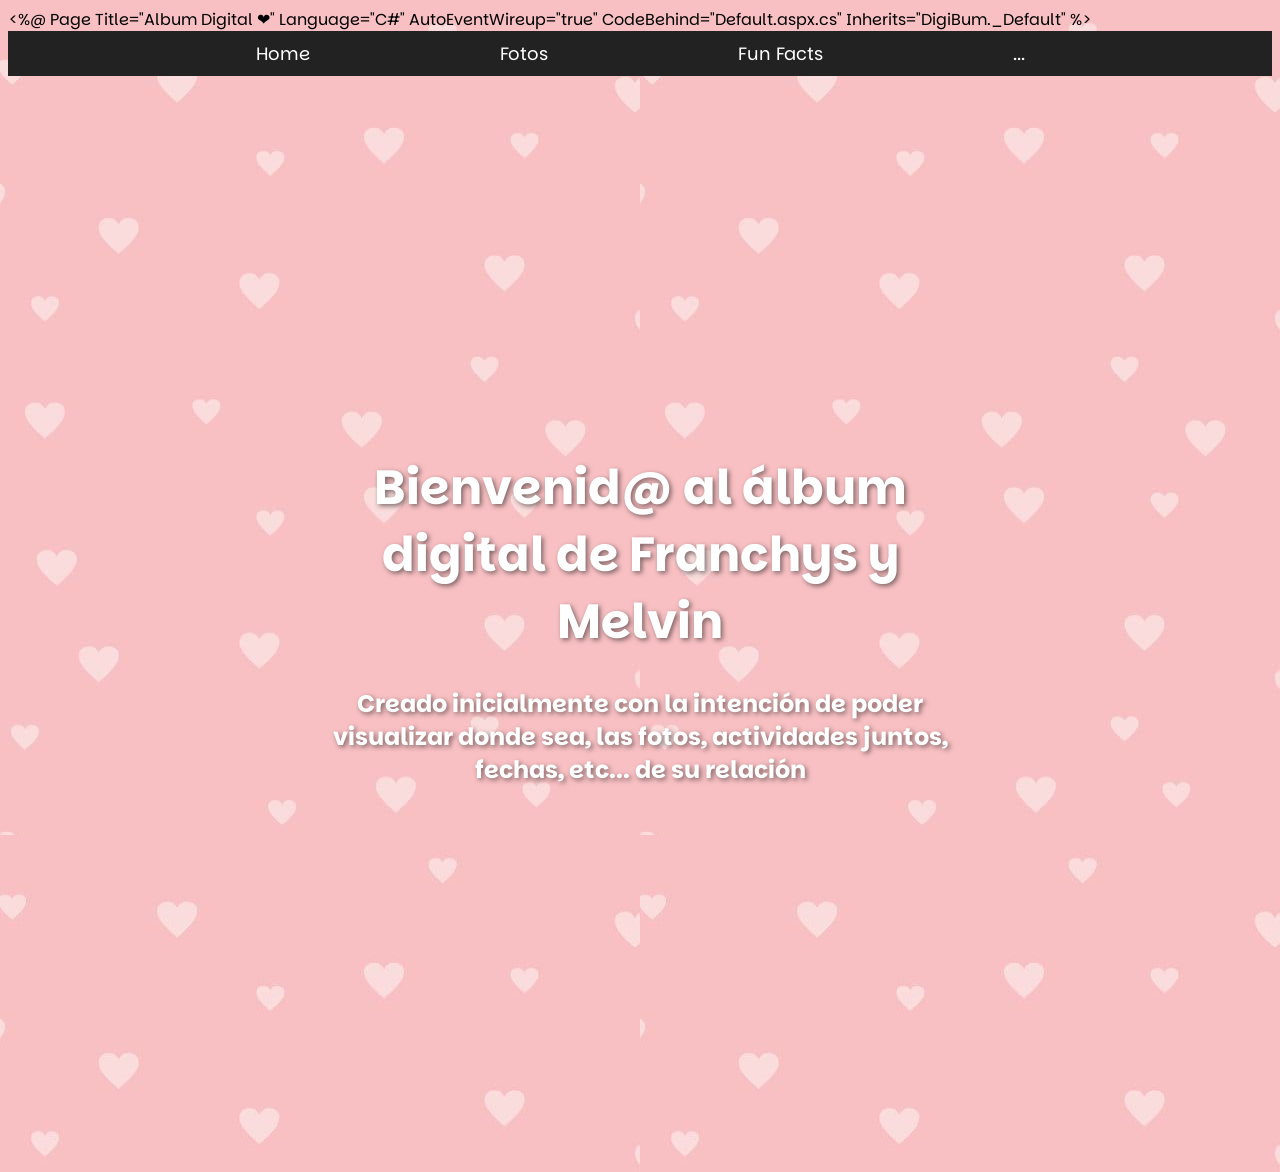
==== index.html @ f868cdd6 "Update and rename index.aspx to index.html" ====
﻿<%@ Page Title="Album Digital ❤" Language="C#" AutoEventWireup="true" CodeBehind="Default.aspx.cs" Inherits="DigiBum._Default" %>

<!DOCTYPE html>
<html lang="es">
<head runat="server">
    <meta charset="UTF-8">
    <meta name="viewport" content="width=device-width, initial-scale=1.0">
    <title>Album Digital ❤</title>
    <link rel="stylesheet" href="Default.css">
</head>
<body>
    <form id="form1" runat="server">
        <nav class="navbar">
            <ul>
                <li><a href="index.html">Home</a></li>
		<li><a href="fechas.aspx">Fotos</a></li>
                <li><a href="#">Fun Facts</a></li>
                <li><a href="#">...</a></li>
            </ul>
        </nav>
        
        <main>
            <div class="Bienvenida">
                <video src="resources\Video1.mp4" autoplay loop class="banner" width="1920" height="1080"></video>
                <div class="texto">
                    <h1>Bienvenid@ al álbum digital de Franchys y Melvin</h1>
                    <p>Creado inicialmente con la intención de poder visualizar donde sea, las fotos, actividades juntos, fechas, etc... de su relación</p>
                </div>
            </div>
        </main>
    </form>
</body>
</html>
---- Default.css ----
﻿@import url('https://fonts.googleapis.com/css2?family=Parkinsans:wght@300..800&display=swap');

.parkinsans{
    font-family: "Parkinsans", serif;
    font-optical-sizing: auto;
    font-weight: 300;
    font-style: normal;
}

body {
    background-image: url(resources/fondo.jpg);
    font-family: "Parkinsans";
}

.navbar {
    background-color: rgb(35, 34, 34); /* Color de fondo oscuro */
    display: flex; /* Usamos flexbox para disponer los elementos */
    justify-content: center; /* Centra los elementos horizontalmente */
}

.navbar ul {
    list-style-type: none; /* Elimina los puntos de la lista */
    padding: 0; /* Elimina el padding predeterminado */
    margin: 0; /* Elimina el margen predeterminado */
    display: flex; /* Muestra los elementos de la lista en una fila horizontal */
    }

.navbar ul li {
    margin: 0 80px; /* Espaciado entre los elementos */
}

.navbar ul li a {
    color: white; /* Color de texto blanco */
    text-decoration: none; /* Elimina el subrayado */
    font-size: 18px; /* Tamaño de fuente */
    padding: 10px 15px; /* Espaciado alrededor del texto */
    display: block; /* Asegura que el área del enlace sea clickeable */
    transition: background-color 0.3s; /* Transición suave para el cambio de color */
}

.navbar ul li a:hover {
     background-color: #575757; /* Cambia el color de fondo cuando se pasa el ratón */
    }


.Bienvenida {
    position: relative;
    width: 100%;
    height: 1080px; 
    overflow: hidden; 
}

.banner {
    width: 100%;
    height: 100%;
    object-fit: cover; /* Asegura que el video cubra todo el espacio sin deformarse */
    object-position: center; /* Centra el video para evitar cortes extraños */
}

.texto {
    position: absolute;
    top: 50%;
    left: 50%;
    transform: translate(-50%, -50%);
    color: white;
    font-size: 24px;
    font-weight: bold;
    text-shadow: 2px 2px 5px rgba(0, 0, 0, 0.5);
    text-align: center;
}
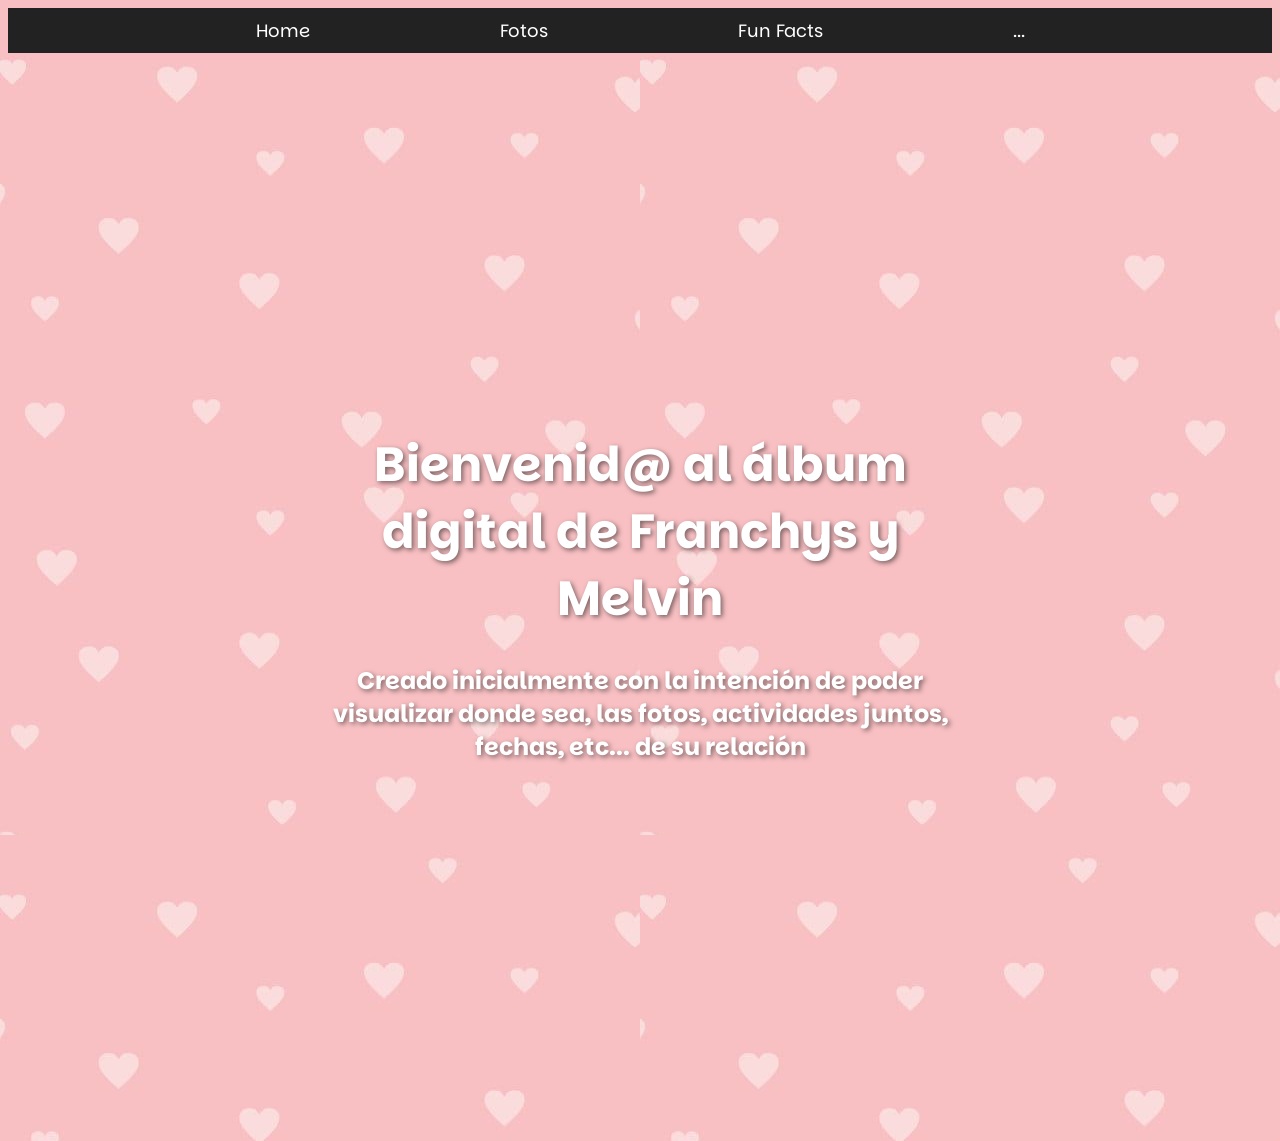
==== commit 1eefd7e7: "Update index.html" ====
--- a/index.html
+++ b/index.html
@@ -1,5 +1,3 @@
-﻿<%@ Page Title="Album Digital ❤" Language="C#" AutoEventWireup="true" CodeBehind="Default.aspx.cs" Inherits="DigiBum._Default" %>
-
 <!DOCTYPE html>
 <html lang="es">
 <head runat="server">
@@ -13,7 +11,7 @@
         <nav class="navbar">
             <ul>
                 <li><a href="index.html">Home</a></li>
-		<li><a href="fechas.aspx">Fotos</a></li>
+		<li><a href="fechas.html">Fotos</a></li>
                 <li><a href="#">Fun Facts</a></li>
                 <li><a href="#">...</a></li>
             </ul>
